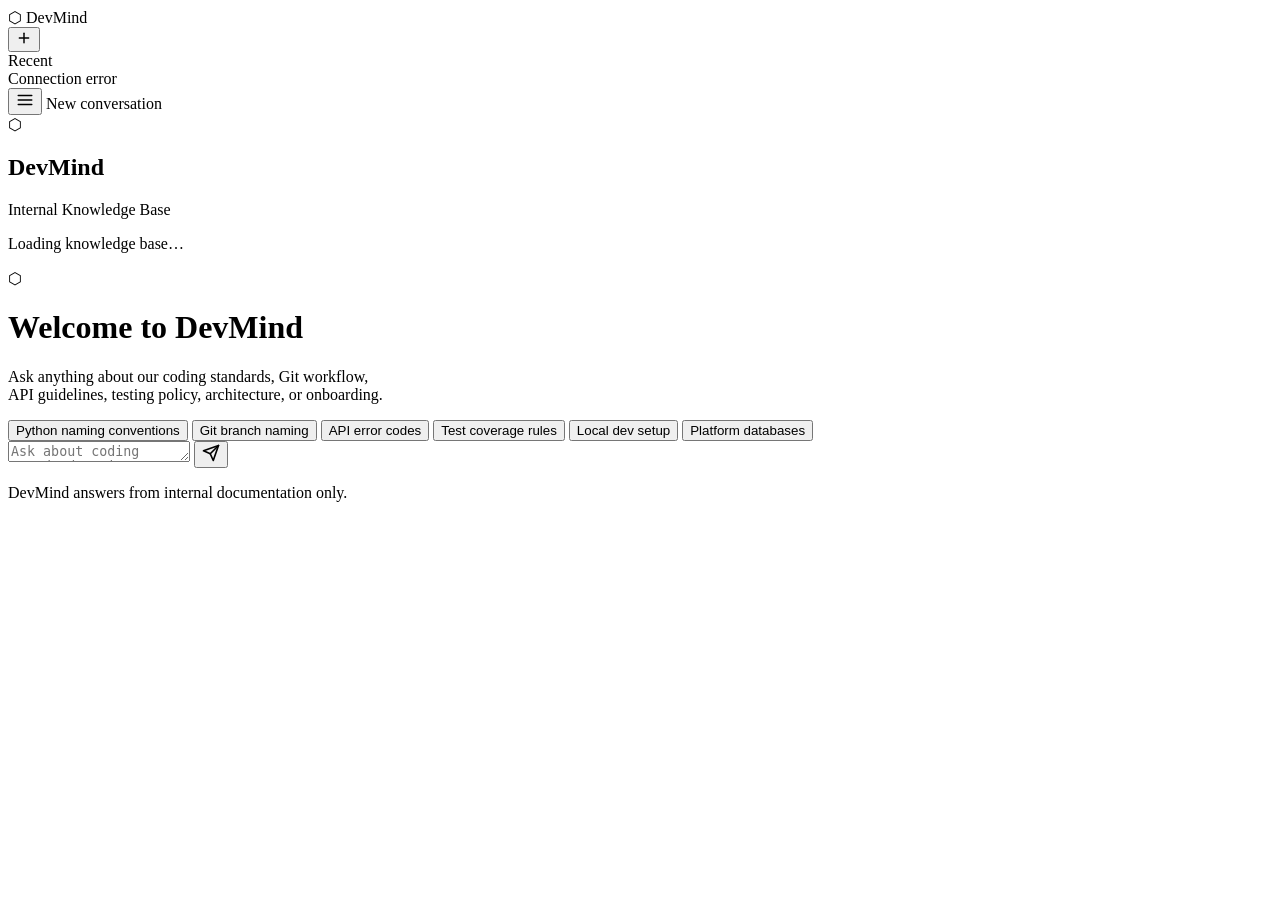
==== web/templates/index.html @ 51872a1a "Initial commit based on previous RAG template" ====
<!DOCTYPE html>
<html lang="en">
<head>
  <meta charset="UTF-8" />
  <meta name="viewport" content="width=device-width, initial-scale=1.0" />
  <title>DevMind — Internal Knowledge Base</title>
  <link rel="stylesheet" href="/static/style.css" />
  <link rel="preconnect" href="https://fonts.googleapis.com" />
  <link rel="preconnect" href="https://fonts.gstatic.com" crossorigin />
  <link href="https://fonts.googleapis.com/css2?family=Inter:wght@300;400;500;600;700&family=JetBrains+Mono:wght@400;500&display=swap" rel="stylesheet" />
</head>
<body>

<!-- ============================================================
     SIDEBAR
     ============================================================ -->
<aside class="sidebar" id="sidebar">
  <div class="sidebar-header">
    <div class="brand">
      <span class="brand-icon">⬡</span>
      <span class="brand-name">DevMind</span>
    </div>
    <button class="btn-new-chat" id="btnNewChat" title="New conversation">
      <svg width="16" height="16" viewBox="0 0 24 24" fill="none" stroke="currentColor" stroke-width="2.2" stroke-linecap="round" stroke-linejoin="round">
        <line x1="12" y1="5" x2="12" y2="19"/><line x1="5" y1="12" x2="19" y2="12"/>
      </svg>
    </button>
  </div>

  <div class="sidebar-section-label">Recent</div>
  <nav class="session-list" id="sessionList">
    <!-- sessions injected by JS -->
  </nav>

  <div class="sidebar-footer">
    <div class="status-pill" id="statusPill">
      <span class="status-dot" id="statusDot"></span>
      <span id="statusText">Connecting…</span>
    </div>
  </div>
</aside>

<!-- ============================================================
     MAIN CONTENT
     ============================================================ -->
<main class="main" id="main">

  <!-- Top bar -->
  <header class="topbar">
    <button class="btn-icon btn-toggle-sidebar" id="btnToggleSidebar" title="Toggle sidebar">
      <svg width="18" height="18" viewBox="0 0 24 24" fill="none" stroke="currentColor" stroke-width="2" stroke-linecap="round" stroke-linejoin="round">
        <line x1="3" y1="6" x2="21" y2="6"/><line x1="3" y1="12" x2="21" y2="12"/><line x1="3" y1="18" x2="21" y2="18"/>
      </svg>
    </button>
    <span class="topbar-title" id="topbarTitle">New conversation</span>
    <div class="topbar-actions">
      <button class="btn-icon" id="btnDeleteSession" title="Delete conversation" style="display:none;">
        <svg width="16" height="16" viewBox="0 0 24 24" fill="none" stroke="currentColor" stroke-width="2" stroke-linecap="round" stroke-linejoin="round">
          <polyline points="3 6 5 6 21 6"/><path d="M19 6l-1 14a2 2 0 01-2 2H8a2 2 0 01-2-2L5 6"/><path d="M10 11v6M14 11v6"/><path d="M9 6V4a1 1 0 011-1h4a1 1 0 011 1v2"/>
        </svg>
      </button>
    </div>
  </header>

  <!-- Loading overlay shown while engine initialises -->
  <div class="init-overlay" id="initOverlay">
    <div class="init-card">
      <div class="init-logo">⬡</div>
      <h2 class="init-title">DevMind</h2>
      <p class="init-sub">Internal Knowledge Base</p>
      <div class="init-spinner"></div>
      <p class="init-status" id="initStatus">Loading knowledge base…</p>
      <div class="init-progress-bar"><div class="init-progress-fill" id="initProgressFill"></div></div>
    </div>
  </div>

  <!-- Chat messages area -->
  <div class="chat-area" id="chatArea">
    <!-- Welcome screen shown when no session is active -->
    <div class="welcome" id="welcome">
      <div class="welcome-icon">⬡</div>
      <h1 class="welcome-title">Welcome to DevMind</h1>
      <p class="welcome-sub">Ask anything about our coding standards, Git workflow,<br>API guidelines, testing policy, architecture, or onboarding.</p>
      <div class="suggestion-grid">
        <button class="suggestion-chip" data-q="What are the Python naming conventions?">Python naming conventions</button>
        <button class="suggestion-chip" data-q="How do I name my Git branches?">Git branch naming</button>
        <button class="suggestion-chip" data-q="What HTTP status codes should I use for validation errors?">API error codes</button>
        <button class="suggestion-chip" data-q="What is the minimum required test coverage?">Test coverage rules</button>
        <button class="suggestion-chip" data-q="How do I set up my local development environment?">Local dev setup</button>
        <button class="suggestion-chip" data-q="What databases does the platform use?">Platform databases</button>
      </div>
    </div>

    <!-- Messages injected here -->
    <div class="message-list" id="messageList" style="display:none;"></div>
  </div>

  <!-- Input bar -->
  <div class="input-bar">
    <div class="input-wrapper">
      <textarea
        id="questionInput"
        class="question-input"
        placeholder="Ask about coding standards, Git workflow, architecture…"
        rows="1"
        autocomplete="off"
        spellcheck="false"
      ></textarea>
      <button class="btn-send" id="btnSend" title="Send (Enter)">
        <svg width="18" height="18" viewBox="0 0 24 24" fill="none" stroke="currentColor" stroke-width="2.2" stroke-linecap="round" stroke-linejoin="round">
          <line x1="22" y1="2" x2="11" y2="13"/><polygon points="22 2 15 22 11 13 2 9 22 2"/>
        </svg>
      </button>
    </div>
    <p class="input-hint">DevMind answers from internal documentation only.</p>
  </div>

</main>

<!-- ============================================================
     JAVASCRIPT
     ============================================================ -->
<script>
/* ---------------------------------------------------------------
   STATE
--------------------------------------------------------------- */
let currentSessionId = null;
let engineReady = false;
let statusPollTimer = null;

/* ---------------------------------------------------------------
   DOM REFS
--------------------------------------------------------------- */
const sidebar       = document.getElementById('sidebar');
const sessionList   = document.getElementById('sessionList');
const chatArea      = document.getElementById('chatArea');
const welcome       = document.getElementById('welcome');
const messageList   = document.getElementById('messageList');
const questionInput = document.getElementById('questionInput');
const btnSend       = document.getElementById('btnSend');
const btnNewChat    = document.getElementById('btnNewChat');
const btnToggle     = document.getElementById('btnToggleSidebar');
const btnDelete     = document.getElementById('btnDeleteSession');
const topbarTitle   = document.getElementById('topbarTitle');
const initOverlay   = document.getElementById('initOverlay');
const initStatus    = document.getElementById('initStatus');
const initFill      = document.getElementById('initProgressFill');
const statusDot     = document.getElementById('statusDot');
const statusText    = document.getElementById('statusText');

/* ---------------------------------------------------------------
   ENGINE STATUS POLLING
--------------------------------------------------------------- */
const STATUS_LABELS = {
  not_initialised:    'Not started',
  downloading_nltk:   'Downloading tokenizer…',
  loading_documents:  'Loading documents…',
  embedding_documents:'Building embeddings…',
  building_index:     'Building search index…',
  ready:              'Ready',
};

async function pollStatus() {
  try {
    const res  = await fetch('/api/status');
    const json = await res.json();
    const d    = json.data;

    const label = STATUS_LABELS[d.status] || d.status;
    initStatus.textContent = label;
    statusText.textContent = label;

    if (d.total > 0) {
      const pct = Math.round((d.progress.current / d.progress.total) * 100);
      initFill.style.width = pct + '%';
    }

    if (d.ready) {
      engineReady = true;
      initOverlay.classList.add('hidden');
      statusDot.className = 'status-dot ready';
      statusText.textContent = `Ready · ${d.vectors} vectors`;
      clearInterval(statusPollTimer);
      await loadSessions();
    } else {
      statusDot.className = 'status-dot loading';
    }
  } catch {
    statusDot.className = 'status-dot error';
    statusText.textContent = 'Connection error';
  }
}

statusPollTimer = setInterval(pollStatus, 1500);
pollStatus();

/* ---------------------------------------------------------------
   SESSIONS
--------------------------------------------------------------- */
async function loadSessions() {
  const res  = await fetch('/api/sessions');
  const json = await res.json();
  renderSessionList(json.data || []);
}

function renderSessionList(sessions) {
  sessionList.innerHTML = '';
  if (!sessions.length) {
    sessionList.innerHTML = '<div class="session-empty">No conversations yet.</div>';
    return;
  }
  sessions.forEach(s => {
    const el = document.createElement('button');
    el.className = 'session-item' + (s.id === currentSessionId ? ' active' : '');
    el.dataset.id = s.id;
    el.innerHTML = `
      <span class="session-icon">💬</span>
      <span class="session-title">${escHtml(s.title)}</span>`;
    el.addEventListener('click', () => loadSession(s.id));
    sessionList.appendChild(el);
  });
}

async function loadSession(sessionId) {
  currentSessionId = sessionId;
  btnDelete.style.display = '';

  const res  = await fetch(`/api/sessions/${sessionId}/messages`);
  const json = await res.json();

  showMessageList();
  messageList.innerHTML = '';

  const msgs = json.data || [];
  msgs.forEach(m => appendMessage(m.role, m.content, m.context));

  scrollToBottom();
  await loadSessions();

  const session = await (await fetch(`/api/sessions`)).json();
  const found = (session.data || []).find(s => s.id === sessionId);
  topbarTitle.textContent = found ? found.title : 'Conversation';
}

async function createSession() {
  const res    = await fetch('/api/sessions', { method: 'POST', headers: {'Content-Type':'application/json'}, body: JSON.stringify({title: 'New conversation'}) });
  const json   = await res.json();
  currentSessionId = json.data.id;
  btnDelete.style.display = '';
  topbarTitle.textContent = 'New conversation';
  showMessageList();
  messageList.innerHTML = '';
  await loadSessions();
  return currentSessionId;
}

btnNewChat.addEventListener('click', async () => {
  await createSession();
  questionInput.focus();
});

btnDelete.addEventListener('click', async () => {
  if (!currentSessionId) return;
  if (!confirm('Delete this conversation?')) return;
  await fetch(`/api/sessions/${currentSessionId}`, { method: 'DELETE' });
  currentSessionId = null;
  btnDelete.style.display = 'none';
  topbarTitle.textContent = 'New conversation';
  showWelcome();
  await loadSessions();
});

/* ---------------------------------------------------------------
   CHAT UI HELPERS
--------------------------------------------------------------- */
function showWelcome() {
  welcome.style.display = '';
  messageList.style.display = 'none';
}

function showMessageList() {
  welcome.style.display = 'none';
  messageList.style.display = '';
}

function escHtml(str) {
  return String(str)
    .replace(/&/g,'&amp;').replace(/</g,'&lt;').replace(/>/g,'&gt;')
    .replace(/"/g,'&quot;').replace(/'/g,'&#39;');
}

function formatMarkdown(text) {
  // Bold
  text = text.replace(/\*\*(.*?)\*\*/g, '<strong>$1</strong>');
  // Inline code
  text = text.replace(/`([^`]+)`/g, '<code>$1</code>');
  // Line breaks
  text = text.replace(/\n/g, '<br>');
  return text;
}

function appendMessage(role, content, context) {
  const wrap = document.createElement('div');
  wrap.className = `message ${role}`;

  if (role === 'user') {
    wrap.innerHTML = `
      <div class="msg-bubble user-bubble">${escHtml(content)}</div>`;
  } else {
    const sourceHtml = buildSourceHtml(context);
    wrap.innerHTML = `
      <div class="msg-avatar">⬡</div>
      <div class="msg-body">
        <div class="msg-bubble assistant-bubble">${formatMarkdown(content)}</div>
        ${sourceHtml}
      </div>`;
  }
  messageList.appendChild(wrap);
}

function buildSourceHtml(context) {
  if (!context || !context.length) return '';
  const items = context.map(c => {
    const src = c.source ? c.source.replace('.txt','').replace(/_/g,' ') : 'unknown';
    const pct = Math.round(c.score * 100);
    return `<li><span class="src-label">${escHtml(src)}</span><span class="src-score">${pct}%</span></li>`;
  }).join('');
  return `
    <details class="sources">
      <summary>Sources (${context.length})</summary>
      <ul>${items}</ul>
    </details>`;
}

function appendThinking() {
  const wrap = document.createElement('div');
  wrap.className = 'message assistant thinking-msg';
  wrap.id = 'thinkingBubble';
  wrap.innerHTML = `
    <div class="msg-avatar">⬡</div>
    <div class="msg-body">
      <div class="msg-bubble assistant-bubble thinking">
        <span class="dot"></span><span class="dot"></span><span class="dot"></span>
      </div>
    </div>`;
  messageList.appendChild(wrap);
  scrollToBottom();
}

function removeThinking() {
  const el = document.getElementById('thinkingBubble');
  if (el) el.remove();
}

function scrollToBottom() {
  chatArea.scrollTo({ top: chatArea.scrollHeight, behavior: 'smooth' });
}

/* ---------------------------------------------------------------
   SEND MESSAGE
--------------------------------------------------------------- */
async function sendMessage() {
  const question = questionInput.value.trim();
  if (!question) return;
  if (!engineReady) { alert('The knowledge base is still loading. Please wait.'); return; }

  if (!currentSessionId) {
    await createSession();
  }

  questionInput.value = '';
  autoResizeTextarea();

  appendMessage('user', question, null);
  appendThinking();
  scrollToBottom();
  setInputDisabled(true);

  try {
    const res  = await fetch('/api/ask', {
      method: 'POST',
      headers: { 'Content-Type': 'application/json' },
      body: JSON.stringify({ question, session_id: currentSessionId }),
    });
    const json = await res.json();

    removeThinking();

    if (!res.ok) {
      appendMessage('assistant', `⚠ ${json.error?.message || 'Unknown error.'}`, null);
    } else {
      const d = json.data;
      appendMessage('assistant', d.answer, d.context);
      topbarTitle.textContent = await getSessionTitle(currentSessionId);
      await loadSessions();
    }
  } catch (err) {
    removeThinking();
    appendMessage('assistant', `⚠ Network error: ${err.message}`, null);
  } finally {
    setInputDisabled(false);
    scrollToBottom();
    questionInput.focus();
  }
}

async function getSessionTitle(id) {
  const res  = await fetch('/api/sessions');
  const json = await res.json();
  const s    = (json.data || []).find(x => x.id === id);
  return s ? s.title : 'Conversation';
}

function setInputDisabled(disabled) {
  questionInput.disabled = disabled;
  btnSend.disabled = disabled;
  btnSend.classList.toggle('disabled', disabled);
}

/* ---------------------------------------------------------------
   INPUT EVENTS
--------------------------------------------------------------- */
btnSend.addEventListener('click', sendMessage);

questionInput.addEventListener('keydown', e => {
  if (e.key === 'Enter' && !e.shiftKey) {
    e.preventDefault();
    sendMessage();
  }
});

function autoResizeTextarea() {
  questionInput.style.height = 'auto';
  questionInput.style.height = Math.min(questionInput.scrollHeight, 180) + 'px';
}
questionInput.addEventListener('input', autoResizeTextarea);

/* ---------------------------------------------------------------
   SUGGESTION CHIPS
--------------------------------------------------------------- */
document.querySelectorAll('.suggestion-chip').forEach(btn => {
  btn.addEventListener('click', async () => {
    const q = btn.dataset.q;
    if (!engineReady) { alert('The knowledge base is still loading. Please wait.'); return; }
    questionInput.value = q;
    await sendMessage();
  });
});

/* ---------------------------------------------------------------
   SIDEBAR TOGGLE
--------------------------------------------------------------- */
btnToggle.addEventListener('click', () => {
  sidebar.classList.toggle('collapsed');
  document.body.classList.toggle('sidebar-collapsed');
});
</script>
</body>
</html>
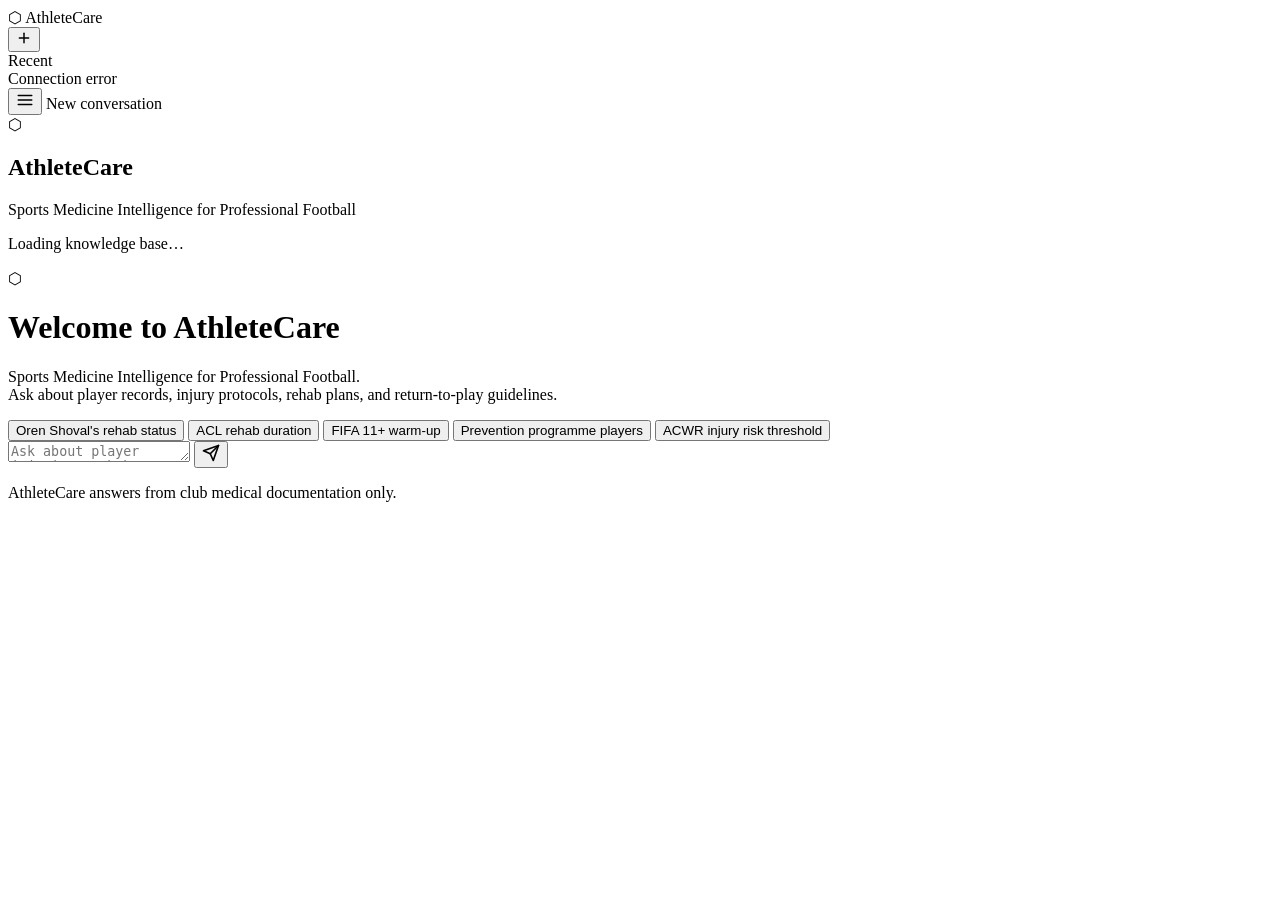
==== commit 7c22309a: "Update AthleteCare, reflecting the new focus on sports medicine for professional football. Adjusted " ====
--- a/web/templates/index.html
+++ b/web/templates/index.html
@@ -3,7 +3,7 @@
 <head>
   <meta charset="UTF-8" />
   <meta name="viewport" content="width=device-width, initial-scale=1.0" />
-  <title>DevMind — Internal Knowledge Base</title>
+  <title>AthleteCare — Sports Medicine Assistant</title>
   <link rel="stylesheet" href="/static/style.css" />
   <link rel="preconnect" href="https://fonts.googleapis.com" />
   <link rel="preconnect" href="https://fonts.gstatic.com" crossorigin />
@@ -18,7 +18,7 @@
   <div class="sidebar-header">
     <div class="brand">
       <span class="brand-icon">⬡</span>
-      <span class="brand-name">DevMind</span>
+      <span class="brand-name">AthleteCare</span>
     </div>
     <button class="btn-new-chat" id="btnNewChat" title="New conversation">
       <svg width="16" height="16" viewBox="0 0 24 24" fill="none" stroke="currentColor" stroke-width="2.2" stroke-linecap="round" stroke-linejoin="round">
@@ -66,8 +66,8 @@
   <div class="init-overlay" id="initOverlay">
     <div class="init-card">
       <div class="init-logo">⬡</div>
-      <h2 class="init-title">DevMind</h2>
-      <p class="init-sub">Internal Knowledge Base</p>
+      <h2 class="init-title">AthleteCare</h2>
+      <p class="init-sub">Sports Medicine Intelligence for Professional Football</p>
       <div class="init-spinner"></div>
       <p class="init-status" id="initStatus">Loading knowledge base…</p>
       <div class="init-progress-bar"><div class="init-progress-fill" id="initProgressFill"></div></div>
@@ -79,15 +79,14 @@
     <!-- Welcome screen shown when no session is active -->
     <div class="welcome" id="welcome">
       <div class="welcome-icon">⬡</div>
-      <h1 class="welcome-title">Welcome to DevMind</h1>
-      <p class="welcome-sub">Ask anything about our coding standards, Git workflow,<br>API guidelines, testing policy, architecture, or onboarding.</p>
+      <h1 class="welcome-title">Welcome to AthleteCare</h1>
+      <p class="welcome-sub">Sports Medicine Intelligence for Professional Football.<br>Ask about player records, injury protocols, rehab plans, and return-to-play guidelines.</p>
       <div class="suggestion-grid">
-        <button class="suggestion-chip" data-q="What are the Python naming conventions?">Python naming conventions</button>
-        <button class="suggestion-chip" data-q="How do I name my Git branches?">Git branch naming</button>
-        <button class="suggestion-chip" data-q="What HTTP status codes should I use for validation errors?">API error codes</button>
-        <button class="suggestion-chip" data-q="What is the minimum required test coverage?">Test coverage rules</button>
-        <button class="suggestion-chip" data-q="How do I set up my local development environment?">Local dev setup</button>
-        <button class="suggestion-chip" data-q="What databases does the platform use?">Platform databases</button>
+        <button class="suggestion-chip" data-q="What is Oren Shoval's current rehab status?">Oren Shoval's rehab status</button>
+        <button class="suggestion-chip" data-q="How long does ACL reconstruction rehabilitation take?">ACL rehab duration</button>
+        <button class="suggestion-chip" data-q="What does the FIFA 11+ warm-up include?">FIFA 11+ warm-up</button>
+        <button class="suggestion-chip" data-q="Which players are currently on prevention programmes?">Prevention programme players</button>
+        <button class="suggestion-chip" data-q="What ACWR value indicates high injury risk?">ACWR injury risk threshold</button>
       </div>
     </div>
 
@@ -101,7 +100,7 @@
       <textarea
         id="questionInput"
         class="question-input"
-        placeholder="Ask about coding standards, Git workflow, architecture…"
+        placeholder="Ask about player injuries, rehab protocols, return-to-play guidelines…"
         rows="1"
         autocomplete="off"
         spellcheck="false"
@@ -112,7 +111,7 @@
         </svg>
       </button>
     </div>
-    <p class="input-hint">DevMind answers from internal documentation only.</p>
+    <p class="input-hint">AthleteCare answers from club medical documentation only.</p>
   </div>
 
 </main>
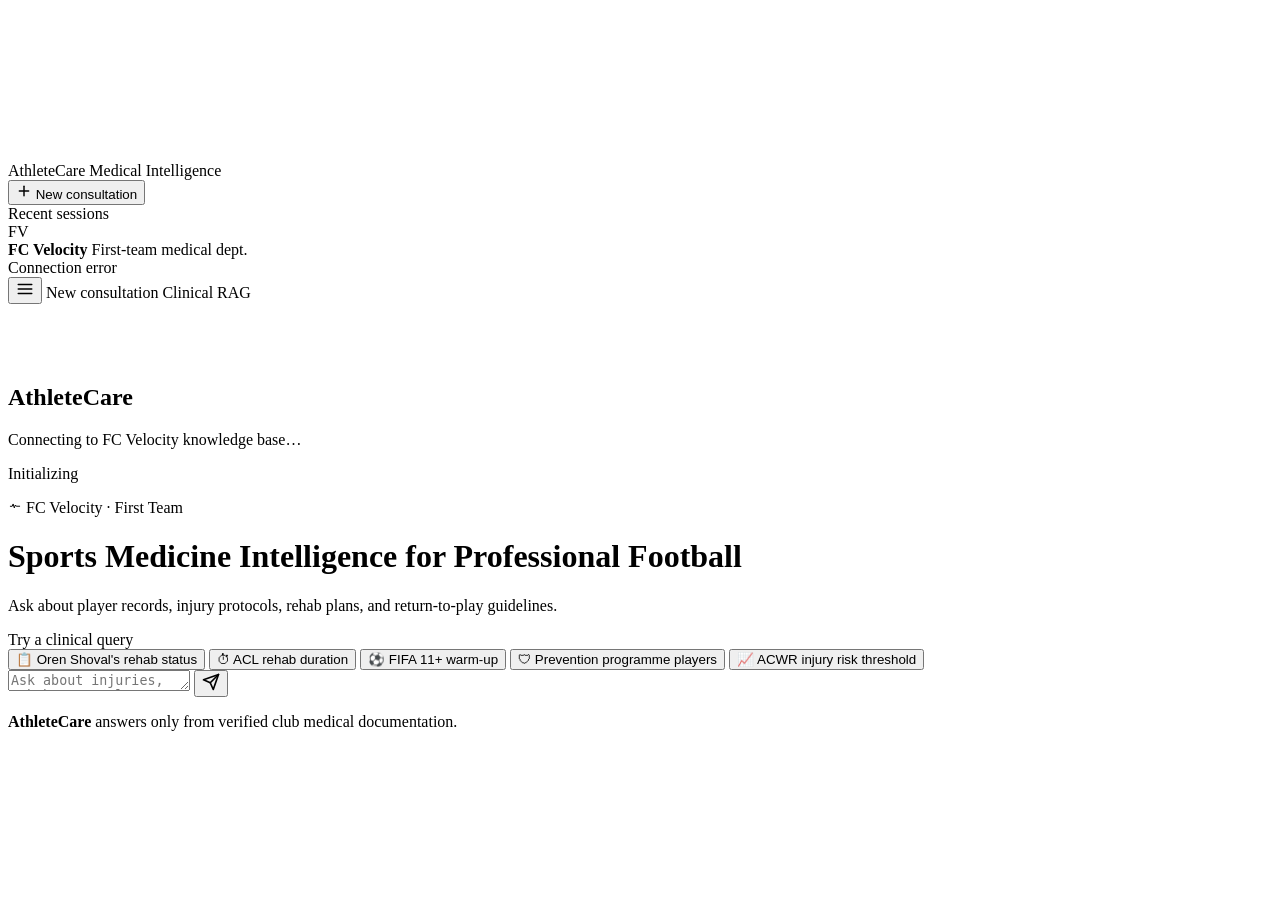
==== commit 0bcaba8c: "Add overview module for FC Velocity dashboard Introduced a new module to parse and provide metadata " ====
--- a/web/templates/index.html
+++ b/web/templates/index.html
@@ -7,32 +7,101 @@
   <link rel="stylesheet" href="/static/style.css" />
   <link rel="preconnect" href="https://fonts.googleapis.com" />
   <link rel="preconnect" href="https://fonts.gstatic.com" crossorigin />
-  <link href="https://fonts.googleapis.com/css2?family=Inter:wght@300;400;500;600;700&family=JetBrains+Mono:wght@400;500&display=swap" rel="stylesheet" />
+  <link href="https://fonts.googleapis.com/css2?family=JetBrains+Mono:wght@400;500&family=Outfit:wght@300;400;500;600;700&display=swap" rel="stylesheet" />
 </head>
 <body>
 
-<!-- ============================================================
-     SIDEBAR
-     ============================================================ -->
+<!-- SVG icons (reused) -->
+<svg xmlns="http://www.w3.org/2000/svg" style="display:none">
+  <defs>
+    <linearGradient id="acGrad" x1="0%" y1="0%" x2="100%" y2="100%">
+      <stop offset="0%" stop-color="#00D084"/>
+      <stop offset="45%" stop-color="#00A86B"/>
+      <stop offset="100%" stop-color="#007A52"/>
+    </linearGradient>
+    <linearGradient id="acShine" x1="0%" y1="0%" x2="0%" y2="100%">
+      <stop offset="0%" stop-color="#ffffff" stop-opacity="0.28"/>
+      <stop offset="100%" stop-color="#ffffff" stop-opacity="0"/>
+    </linearGradient>
+    <linearGradient id="acRing" x1="0%" y1="0%" x2="100%" y2="100%">
+      <stop offset="0%" stop-color="#00D084" stop-opacity="0.9"/>
+      <stop offset="100%" stop-color="#00A86B" stop-opacity="0.35"/>
+    </linearGradient>
+  </defs>
+
+  <!-- Primary brand mark — pulse badge -->
+  <symbol id="logo-athletecare" viewBox="0 0 48 48">
+    <rect x="3" y="3" width="42" height="42" rx="13" fill="url(#acGrad)"/>
+    <rect x="3" y="3" width="42" height="21" rx="13" fill="url(#acShine)"/>
+    <rect x="5.5" y="5.5" width="37" height="37" rx="11" fill="none" stroke="url(#acRing)" stroke-width="1"/>
+    <path
+      d="M9 26.5h6.2l2.8-7.2 3.6 12.4 3.2-8.8 2.8 3.6H39"
+      fill="none"
+      stroke="#fff"
+      stroke-width="2.35"
+      stroke-linecap="round"
+      stroke-linejoin="round"
+    />
+    <circle cx="24" cy="24" r="20" fill="none" stroke="#fff" stroke-opacity="0.08" stroke-width="1"/>
+  </symbol>
+
+  <!-- Compact session / chat icon -->
+  <symbol id="icon-session" viewBox="0 0 24 24">
+    <path
+      d="M4 12.5h3.2l1.6-4 2 6.8 1.8-5 1.6 2.1H20"
+      fill="none"
+      stroke="currentColor"
+      stroke-width="1.65"
+      stroke-linecap="round"
+      stroke-linejoin="round"
+    />
+  </symbol>
+
+  <!-- Assistant avatar variant -->
+  <symbol id="icon-assistant" viewBox="0 0 48 48">
+    <rect x="4" y="4" width="40" height="40" rx="12" fill="url(#acGrad)"/>
+    <path
+      d="M10 26h5.5l2.5-6.5 3.2 11 2.8-7.5 2.5 3H38"
+      fill="none"
+      stroke="#fff"
+      stroke-width="2.2"
+      stroke-linecap="round"
+      stroke-linejoin="round"
+    />
+  </symbol>
+</svg>
+
 <aside class="sidebar" id="sidebar">
   <div class="sidebar-header">
     <div class="brand">
-      <span class="brand-icon">⬡</span>
-      <span class="brand-name">AthleteCare</span>
+      <svg class="brand-logo" aria-hidden="true"><use href="#logo-athletecare"/></svg>
+      <div class="brand-text">
+        <span class="brand-name">AthleteCare</span>
+        <span class="brand-tagline">Medical Intelligence</span>
+      </div>
     </div>
-    <button class="btn-new-chat" id="btnNewChat" title="New conversation">
-      <svg width="16" height="16" viewBox="0 0 24 24" fill="none" stroke="currentColor" stroke-width="2.2" stroke-linecap="round" stroke-linejoin="round">
+  </div>
+
+  <div class="sidebar-actions">
+    <button class="btn-new-chat" id="btnNewChat" title="New consultation">
+      <svg width="16" height="16" viewBox="0 0 24 24" fill="none" stroke="currentColor" stroke-width="2.2" stroke-linecap="round">
         <line x1="12" y1="5" x2="12" y2="19"/><line x1="5" y1="12" x2="19" y2="12"/>
       </svg>
+      New consultation
     </button>
   </div>
 
-  <div class="sidebar-section-label">Recent</div>
-  <nav class="session-list" id="sessionList">
-    <!-- sessions injected by JS -->
-  </nav>
+  <div class="sidebar-section-label">Recent sessions</div>
+  <nav class="session-list" id="sessionList"></nav>
 
   <div class="sidebar-footer">
+    <div class="club-badge">
+      <div class="club-badge-icon">FV</div>
+      <div class="club-badge-text">
+        <strong>FC Velocity</strong>
+        <span>First-team medical dept.</span>
+      </div>
+    </div>
     <div class="status-pill" id="statusPill">
       <span class="status-dot" id="statusDot"></span>
       <span id="statusText">Connecting…</span>
@@ -40,67 +109,91 @@
   </div>
 </aside>
 
-<!-- ============================================================
-     MAIN CONTENT
-     ============================================================ -->
 <main class="main" id="main">
 
-  <!-- Top bar -->
   <header class="topbar">
     <button class="btn-icon btn-toggle-sidebar" id="btnToggleSidebar" title="Toggle sidebar">
-      <svg width="18" height="18" viewBox="0 0 24 24" fill="none" stroke="currentColor" stroke-width="2" stroke-linecap="round" stroke-linejoin="round">
+      <svg width="18" height="18" viewBox="0 0 24 24" fill="none" stroke="currentColor" stroke-width="2" stroke-linecap="round">
         <line x1="3" y1="6" x2="21" y2="6"/><line x1="3" y1="12" x2="21" y2="12"/><line x1="3" y1="18" x2="21" y2="18"/>
       </svg>
     </button>
-    <span class="topbar-title" id="topbarTitle">New conversation</span>
-    <div class="topbar-actions">
-      <button class="btn-icon" id="btnDeleteSession" title="Delete conversation" style="display:none;">
-        <svg width="16" height="16" viewBox="0 0 24 24" fill="none" stroke="currentColor" stroke-width="2" stroke-linecap="round" stroke-linejoin="round">
-          <polyline points="3 6 5 6 21 6"/><path d="M19 6l-1 14a2 2 0 01-2 2H8a2 2 0 01-2-2L5 6"/><path d="M10 11v6M14 11v6"/><path d="M9 6V4a1 1 0 011-1h4a1 1 0 011 1v2"/>
-        </svg>
-      </button>
-    </div>
+    <span class="topbar-title" id="topbarTitle">New consultation</span>
+    <span class="topbar-badge">Clinical RAG</span>
   </header>
 
-  <!-- Loading overlay shown while engine initialises -->
-  <div class="init-overlay" id="initOverlay">
+  <div class="init-overlay hidden" id="initOverlay">
     <div class="init-card">
-      <div class="init-logo">⬡</div>
+      <svg class="init-logo" width="56" height="56" aria-hidden="true"><use href="#logo-athletecare"/></svg>
       <h2 class="init-title">AthleteCare</h2>
-      <p class="init-sub">Sports Medicine Intelligence for Professional Football</p>
+      <p class="init-sub">Connecting to FC Velocity knowledge base…</p>
       <div class="init-spinner"></div>
-      <p class="init-status" id="initStatus">Loading knowledge base…</p>
-      <div class="init-progress-bar"><div class="init-progress-fill" id="initProgressFill"></div></div>
+      <p class="init-status" id="initStatus">Initializing</p>
     </div>
   </div>
 
-  <!-- Chat messages area -->
   <div class="chat-area" id="chatArea">
-    <!-- Welcome screen shown when no session is active -->
     <div class="welcome" id="welcome">
-      <div class="welcome-icon">⬡</div>
-      <h1 class="welcome-title">Welcome to AthleteCare</h1>
-      <p class="welcome-sub">Sports Medicine Intelligence for Professional Football.<br>Ask about player records, injury protocols, rehab plans, and return-to-play guidelines.</p>
+      <div class="welcome-hero">
+        <div class="welcome-badge">
+          <svg class="welcome-badge-icon" width="14" height="14" aria-hidden="true"><use href="#icon-session"/></svg>
+          FC Velocity · First Team
+        </div>
+        
+        <h1 class="welcome-title">Sports Medicine Intelligence for Professional Football</h1>
+        <p class="welcome-sub">
+          Ask about player records, injury protocols, rehab plans, and return-to-play guidelines.
+        </p>
+      </div>
+
+      <div class="knowledge-grid" id="knowledgeGrid">
+        <div class="knowledge-card knowledge-card--loading">
+          <div class="knowledge-card-shimmer"></div>
+        </div>
+        <div class="knowledge-card knowledge-card--loading">
+          <div class="knowledge-card-shimmer"></div>
+        </div>
+        <div class="knowledge-card knowledge-card--loading">
+          <div class="knowledge-card-shimmer"></div>
+        </div>
+        <div class="knowledge-card knowledge-card--loading">
+          <div class="knowledge-card-shimmer"></div>
+        </div>
+      </div>
+
+      <div class="suggestions-header">Try a clinical query</div>
       <div class="suggestion-grid">
-        <button class="suggestion-chip" data-q="What is Oren Shoval's current rehab status?">Oren Shoval's rehab status</button>
-        <button class="suggestion-chip" data-q="How long does ACL reconstruction rehabilitation take?">ACL rehab duration</button>
-        <button class="suggestion-chip" data-q="What does the FIFA 11+ warm-up include?">FIFA 11+ warm-up</button>
-        <button class="suggestion-chip" data-q="Which players are currently on prevention programmes?">Prevention programme players</button>
-        <button class="suggestion-chip" data-q="What ACWR value indicates high injury risk?">ACWR injury risk threshold</button>
+        <button class="suggestion-chip" data-q="What is Oren Shoval's current rehab status?">
+          <span class="chip-icon">📋</span>
+          <span class="chip-text">Oren Shoval's rehab status</span>
+        </button>
+        <button class="suggestion-chip" data-q="How long does ACL reconstruction rehabilitation take?">
+          <span class="chip-icon">⏱</span>
+          <span class="chip-text">ACL rehab duration</span>
+        </button>
+        <button class="suggestion-chip" data-q="What does the FIFA 11+ warm-up include?">
+          <span class="chip-icon">⚽</span>
+          <span class="chip-text">FIFA 11+ warm-up</span>
+        </button>
+        <button class="suggestion-chip" data-q="Which players are currently on prevention programmes?">
+          <span class="chip-icon">🛡</span>
+          <span class="chip-text">Prevention programme players</span>
+        </button>
+        <button class="suggestion-chip" data-q="What ACWR value indicates high injury risk?">
+          <span class="chip-icon">📈</span>
+          <span class="chip-text">ACWR injury risk threshold</span>
+        </button>
       </div>
     </div>
 
-    <!-- Messages injected here -->
     <div class="message-list" id="messageList" style="display:none;"></div>
   </div>
 
-  <!-- Input bar -->
   <div class="input-bar">
     <div class="input-wrapper">
       <textarea
         id="questionInput"
         class="question-input"
-        placeholder="Ask about player injuries, rehab protocols, return-to-play guidelines…"
+        placeholder="Ask about injuries, rehab protocols, return-to-play criteria…"
         rows="1"
         autocomplete="off"
         spellcheck="false"
@@ -111,25 +204,16 @@
         </svg>
       </button>
     </div>
-    <p class="input-hint">AthleteCare answers from club medical documentation only.</p>
+    <p class="input-hint"><strong>AthleteCare</strong> answers only from verified club medical documentation.</p>
   </div>
 
 </main>
 
-<!-- ============================================================
-     JAVASCRIPT
-     ============================================================ -->
 <script>
-/* ---------------------------------------------------------------
-   STATE
---------------------------------------------------------------- */
 let currentSessionId = null;
 let engineReady = false;
 let statusPollTimer = null;
 
-/* ---------------------------------------------------------------
-   DOM REFS
---------------------------------------------------------------- */
 const sidebar       = document.getElementById('sidebar');
 const sessionList   = document.getElementById('sessionList');
 const chatArea      = document.getElementById('chatArea');
@@ -139,24 +223,20 @@
 const btnSend       = document.getElementById('btnSend');
 const btnNewChat    = document.getElementById('btnNewChat');
 const btnToggle     = document.getElementById('btnToggleSidebar');
-const btnDelete     = document.getElementById('btnDeleteSession');
 const topbarTitle   = document.getElementById('topbarTitle');
+const knowledgeGrid = document.getElementById('knowledgeGrid');
 const initOverlay   = document.getElementById('initOverlay');
 const initStatus    = document.getElementById('initStatus');
-const initFill      = document.getElementById('initProgressFill');
 const statusDot     = document.getElementById('statusDot');
 const statusText    = document.getElementById('statusText');
 
-/* ---------------------------------------------------------------
-   ENGINE STATUS POLLING
---------------------------------------------------------------- */
+const AVATAR_SVG = '<svg viewBox="0 0 48 48" width="22" height="22"><use href="#icon-assistant"/></svg>';
+const SESSION_ICON = '<svg viewBox="0 0 24 24" width="14" height="14" aria-hidden="true"><use href="#icon-session"/></svg>';
+
 const STATUS_LABELS = {
-  not_initialised:    'Not started',
-  downloading_nltk:   'Downloading tokenizer…',
-  loading_documents:  'Loading documents…',
-  embedding_documents:'Building embeddings…',
-  building_index:     'Building search index…',
-  ready:              'Ready',
+  connecting: 'Connecting…',
+  ready:      'Knowledge base online',
+  error:      'Connection error',
 };
 
 async function pollStatus() {
@@ -165,64 +245,87 @@
     const json = await res.json();
     const d    = json.data;
 
-    const label = STATUS_LABELS[d.status] || d.status;
-    initStatus.textContent = label;
-    statusText.textContent = label;
-
-    if (d.total > 0) {
-      const pct = Math.round((d.progress.current / d.progress.total) * 100);
-      initFill.style.width = pct + '%';
-    }
-
     if (d.ready) {
       engineReady = true;
       initOverlay.classList.add('hidden');
       statusDot.className = 'status-dot ready';
-      statusText.textContent = `Ready · ${d.vectors} vectors`;
+      statusText.textContent = STATUS_LABELS.ready;
       clearInterval(statusPollTimer);
       await loadSessions();
+      await loadOverview();
     } else {
-      statusDot.className = 'status-dot loading';
+      const label = d.status?.startsWith('error') ? d.status : STATUS_LABELS.connecting;
+      initStatus.textContent = label;
+      statusText.textContent = label;
+      statusDot.className = d.status?.startsWith('error') ? 'status-dot error' : 'status-dot loading';
     }
   } catch {
     statusDot.className = 'status-dot error';
-    statusText.textContent = 'Connection error';
+    statusText.textContent = STATUS_LABELS.error;
   }
 }
 
 statusPollTimer = setInterval(pollStatus, 1500);
 pollStatus();
 
-/* ---------------------------------------------------------------
-   SESSIONS
---------------------------------------------------------------- */
 async function loadSessions() {
   const res  = await fetch('/api/sessions');
   const json = await res.json();
   renderSessionList(json.data || []);
 }
 
+const DELETE_ICON = `<svg width="14" height="14" viewBox="0 0 24 24" fill="none" stroke="currentColor" stroke-width="2" stroke-linecap="round" aria-hidden="true">
+  <polyline points="3 6 5 6 21 6"/><path d="M19 6l-1 14a2 2 0 01-2 2H8a2 2 0 01-2-2L5 6"/><path d="M10 11v6M14 11v6"/><path d="M9 6V4a1 1 0 011-1h4a1 1 0 011 1v2"/>
+</svg>`;
+
 function renderSessionList(sessions) {
   sessionList.innerHTML = '';
   if (!sessions.length) {
-    sessionList.innerHTML = '<div class="session-empty">No conversations yet.</div>';
+    sessionList.innerHTML = '<div class="session-empty">No consultations yet.<br>Start with a clinical query.</div>';
     return;
   }
   sessions.forEach(s => {
+    const row = document.createElement('div');
+    row.className = 'session-row' + (s.id === currentSessionId ? ' active' : '');
+
     const el = document.createElement('button');
-    el.className = 'session-item' + (s.id === currentSessionId ? ' active' : '');
+    el.className = 'session-item';
     el.dataset.id = s.id;
     el.innerHTML = `
-      <span class="session-icon">💬</span>
+      <span class="session-icon">${SESSION_ICON}</span>
       <span class="session-title">${escHtml(s.title)}</span>`;
     el.addEventListener('click', () => loadSession(s.id));
-    sessionList.appendChild(el);
+
+    const del = document.createElement('button');
+    del.className = 'session-delete';
+    del.type = 'button';
+    del.title = 'Delete consultation';
+    del.setAttribute('aria-label', 'Delete consultation');
+    del.innerHTML = DELETE_ICON;
+    del.addEventListener('click', e => {
+      e.stopPropagation();
+      deleteSession(s.id);
+    });
+
+    row.appendChild(el);
+    row.appendChild(del);
+    sessionList.appendChild(row);
   });
+}
+
+async function deleteSession(sessionId) {
+  if (!confirm('Delete this consultation?')) return;
+  await fetch(`/api/sessions/${sessionId}`, { method: 'DELETE' });
+  if (currentSessionId === sessionId) {
+    currentSessionId = null;
+    topbarTitle.textContent = 'New consultation';
+    showWelcome();
+  }
+  await loadSessions();
 }
 
 async function loadSession(sessionId) {
   currentSessionId = sessionId;
-  btnDelete.style.display = '';
 
   const res  = await fetch(`/api/sessions/${sessionId}/messages`);
   const json = await res.json();
@@ -230,23 +333,24 @@
   showMessageList();
   messageList.innerHTML = '';
 
-  const msgs = json.data || [];
-  msgs.forEach(m => appendMessage(m.role, m.content, m.context));
-
+  (json.data || []).forEach(m => appendMessage(m.role, m.content, m.context));
   scrollToBottom();
   await loadSessions();
 
-  const session = await (await fetch(`/api/sessions`)).json();
+  const session = await (await fetch('/api/sessions')).json();
   const found = (session.data || []).find(s => s.id === sessionId);
-  topbarTitle.textContent = found ? found.title : 'Conversation';
+  topbarTitle.textContent = found ? found.title : 'Consultation';
 }
 
 async function createSession() {
-  const res    = await fetch('/api/sessions', { method: 'POST', headers: {'Content-Type':'application/json'}, body: JSON.stringify({title: 'New conversation'}) });
-  const json   = await res.json();
+  const res = await fetch('/api/sessions', {
+    method: 'POST',
+    headers: { 'Content-Type': 'application/json' },
+    body: JSON.stringify({ title: 'New consultation' }),
+  });
+  const json = await res.json();
   currentSessionId = json.data.id;
-  btnDelete.style.display = '';
-  topbarTitle.textContent = 'New conversation';
+  topbarTitle.textContent = 'New consultation';
   showMessageList();
   messageList.innerHTML = '';
   await loadSessions();
@@ -258,20 +362,6 @@
   questionInput.focus();
 });
 
-btnDelete.addEventListener('click', async () => {
-  if (!currentSessionId) return;
-  if (!confirm('Delete this conversation?')) return;
-  await fetch(`/api/sessions/${currentSessionId}`, { method: 'DELETE' });
-  currentSessionId = null;
-  btnDelete.style.display = 'none';
-  topbarTitle.textContent = 'New conversation';
-  showWelcome();
-  await loadSessions();
-});
-
-/* ---------------------------------------------------------------
-   CHAT UI HELPERS
---------------------------------------------------------------- */
 function showWelcome() {
   welcome.style.display = '';
   messageList.style.display = 'none';
@@ -289,11 +379,8 @@
 }
 
 function formatMarkdown(text) {
-  // Bold
   text = text.replace(/\*\*(.*?)\*\*/g, '<strong>$1</strong>');
-  // Inline code
   text = text.replace(/`([^`]+)`/g, '<code>$1</code>');
-  // Line breaks
   text = text.replace(/\n/g, '<br>');
   return text;
 }
@@ -304,12 +391,16 @@
 
   if (role === 'user') {
     wrap.innerHTML = `
-      <div class="msg-bubble user-bubble">${escHtml(content)}</div>`;
+      <div class="msg-body">
+        <div class="msg-role-label">Staff</div>
+        <div class="msg-bubble user-bubble">${escHtml(content)}</div>
+      </div>`;
   } else {
     const sourceHtml = buildSourceHtml(context);
     wrap.innerHTML = `
-      <div class="msg-avatar">⬡</div>
+      <div class="msg-avatar">${AVATAR_SVG}</div>
       <div class="msg-body">
+        <div class="msg-role-label">AthleteCare</div>
         <div class="msg-bubble assistant-bubble">${formatMarkdown(content)}</div>
         ${sourceHtml}
       </div>`;
@@ -321,12 +412,15 @@
   if (!context || !context.length) return '';
   const items = context.map(c => {
     const src = c.source ? c.source.replace('.txt','').replace(/_/g,' ') : 'unknown';
-    const pct = Math.round(c.score * 100);
-    return `<li><span class="src-label">${escHtml(src)}</span><span class="src-score">${pct}%</span></li>`;
+    const hasScore = c.score && c.score > 0;
+    const scoreHtml = hasScore
+      ? `<span class="src-score">${Math.round(c.score * 100)}% match</span>`
+      : `<span class="src-score cited">Cited</span>`;
+    return `<li><span class="src-label">${escHtml(src)}</span>${scoreHtml}</li>`;
   }).join('');
   return `
     <details class="sources">
-      <summary>Sources (${context.length})</summary>
+      <summary>Clinical sources (${context.length})</summary>
       <ul>${items}</ul>
     </details>`;
 }
@@ -336,8 +430,9 @@
   wrap.className = 'message assistant thinking-msg';
   wrap.id = 'thinkingBubble';
   wrap.innerHTML = `
-    <div class="msg-avatar">⬡</div>
+    <div class="msg-avatar">${AVATAR_SVG}</div>
     <div class="msg-body">
+      <div class="msg-role-label">AthleteCare</div>
       <div class="msg-bubble assistant-bubble thinking">
         <span class="dot"></span><span class="dot"></span><span class="dot"></span>
       </div>
@@ -355,17 +450,12 @@
   chatArea.scrollTo({ top: chatArea.scrollHeight, behavior: 'smooth' });
 }
 
-/* ---------------------------------------------------------------
-   SEND MESSAGE
---------------------------------------------------------------- */
 async function sendMessage() {
   const question = questionInput.value.trim();
   if (!question) return;
-  if (!engineReady) { alert('The knowledge base is still loading. Please wait.'); return; }
-
-  if (!currentSessionId) {
-    await createSession();
-  }
+  if (!engineReady) { alert('The knowledge base is not ready. Please wait.'); return; }
+
+  if (!currentSessionId) await createSession();
 
   questionInput.value = '';
   autoResizeTextarea();
@@ -382,7 +472,6 @@
       body: JSON.stringify({ question, session_id: currentSessionId }),
     });
     const json = await res.json();
-
     removeThinking();
 
     if (!res.ok) {
@@ -407,7 +496,7 @@
   const res  = await fetch('/api/sessions');
   const json = await res.json();
   const s    = (json.data || []).find(x => x.id === id);
-  return s ? s.title : 'Conversation';
+  return s ? s.title : 'Consultation';
 }
 
 function setInputDisabled(disabled) {
@@ -416,9 +505,6 @@
   btnSend.classList.toggle('disabled', disabled);
 }
 
-/* ---------------------------------------------------------------
-   INPUT EVENTS
---------------------------------------------------------------- */
 btnSend.addEventListener('click', sendMessage);
 
 questionInput.addEventListener('keydown', e => {
@@ -434,25 +520,106 @@
 }
 questionInput.addEventListener('input', autoResizeTextarea);
 
-/* ---------------------------------------------------------------
-   SUGGESTION CHIPS
---------------------------------------------------------------- */
 document.querySelectorAll('.suggestion-chip').forEach(btn => {
   btn.addEventListener('click', async () => {
-    const q = btn.dataset.q;
-    if (!engineReady) { alert('The knowledge base is still loading. Please wait.'); return; }
-    questionInput.value = q;
+    if (!engineReady) { alert('The knowledge base is not ready. Please wait.'); return; }
+    questionInput.value = btn.dataset.q;
     await sendMessage();
   });
 });
 
-/* ---------------------------------------------------------------
-   SIDEBAR TOGGLE
---------------------------------------------------------------- */
 btnToggle.addEventListener('click', () => {
   sidebar.classList.toggle('collapsed');
   document.body.classList.toggle('sidebar-collapsed');
 });
+
+async function loadOverview() {
+  try {
+    const res  = await fetch('/api/overview');
+    const json = await res.json();
+    renderOverview(json.data || {});
+  } catch {
+    knowledgeGrid.innerHTML = '<p class="knowledge-error">Could not load knowledge base overview.</p>';
+  }
+}
+
+function renderOverview(data) {
+  const players = data.players || [];
+  const firstSquad = players.filter(p => p.squad === 'First squad');
+  const reserveSquad = players.filter(p => p.squad === 'Reserve squad');
+  const activeCases = data.active_cases || [];
+  const documents = data.documents || [];
+  const protocols = data.protocols || [];
+
+  const playerTags = players.map(p => {
+    const statusClass = p.status === 'active' ? 'tag-active'
+      : p.status === 'monitoring' ? 'tag-monitor' : '';
+    return `<span class="player-tag ${statusClass}" title="${escHtml(p.position)}">${escHtml(p.name)}</span>`;
+  }).join('');
+
+  const activeHtml = activeCases.length
+    ? activeCases.map(p => `
+        <li class="active-case">
+          <span class="active-case-name">${escHtml(p.name)}</span>
+          <span class="active-case-meta">${escHtml(p.position)} · ${escHtml(p.status_label)}</span>
+        </li>`).join('')
+    : '<li class="active-case active-case--none">No active injury cases on file</li>';
+
+  const docItems = documents.map(d => `
+    <li class="doc-item">
+      <span class="doc-item-title">${escHtml(d.title)}</span>
+      <span class="doc-item-desc">${escHtml(d.description)}</span>
+    </li>`).join('');
+
+  const protocolItems = protocols.map(p =>
+    `<li class="protocol-item">${escHtml(p)}</li>`
+  ).join('');
+
+  knowledgeGrid.innerHTML = `
+    <article class="knowledge-card knowledge-card--squad">
+      <div class="knowledge-card-head">
+        <div class="knowledge-card-icon">👥</div>
+        <div>
+          <h3 class="knowledge-card-title">${data.player_count || 0} Squad Players</h3>
+          <p class="knowledge-card-sub">${escHtml(data.club?.name || 'FC Velocity')} · ${firstSquad.length} first team · ${reserveSquad.length} reserve</p>
+        </div>
+      </div>
+      <div class="player-tags">${playerTags}</div>
+    </article>
+
+    <article class="knowledge-card knowledge-card--clinical">
+      <div class="knowledge-card-head">
+        <div class="knowledge-card-icon">🩺</div>
+        <div>
+          <h3 class="knowledge-card-title">${activeCases.length} Active Medical Cases</h3>
+          <p class="knowledge-card-sub">Current injuries and load-managed players</p>
+        </div>
+      </div>
+      <ul class="active-case-list">${activeHtml}</ul>
+    </article>
+
+    <article class="knowledge-card knowledge-card--library">
+      <div class="knowledge-card-head">
+        <div class="knowledge-card-icon">📚</div>
+        <div>
+          <h3 class="knowledge-card-title">${data.document_count || 0} Clinical Documents</h3>
+          <p class="knowledge-card-sub">Indexed in the AthleteCare knowledge base</p>
+        </div>
+      </div>
+      <ul class="doc-list">${docItems}</ul>
+    </article>
+
+    <article class="knowledge-card knowledge-card--protocols">
+      <div class="knowledge-card-head">
+        <div class="knowledge-card-icon">📋</div>
+        <div>
+          <h3 class="knowledge-card-title">${data.protocol_count || 0} Treatment & Prevention Protocols</h3>
+          <p class="knowledge-card-sub">${data.protocol_doc_count || 0} dedicated protocol documents</p>
+        </div>
+      </div>
+      <ul class="protocol-list">${protocolItems}</ul>
+    </article>`;
+}
 </script>
 </body>
 </html>
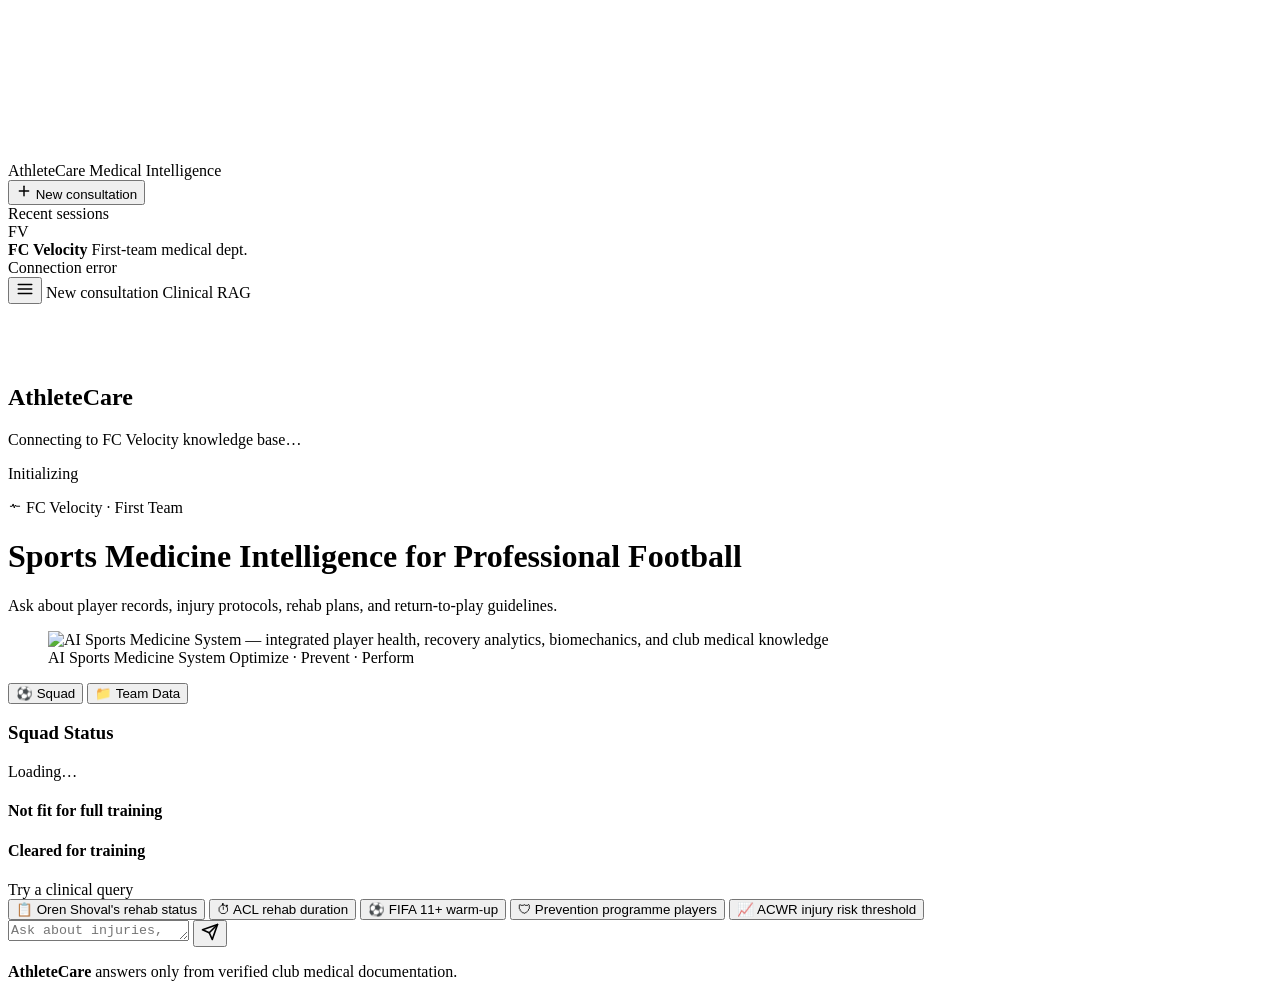
==== commit b1bf1154: "Add dashboard module for FC Velocity insights Introduced a new dashboard module to parse and display" ====
--- a/web/templates/index.html
+++ b/web/templates/index.html
@@ -145,19 +145,63 @@
         </p>
       </div>
 
-      <div class="knowledge-grid" id="knowledgeGrid">
-        <div class="knowledge-card knowledge-card--loading">
-          <div class="knowledge-card-shimmer"></div>
-        </div>
-        <div class="knowledge-card knowledge-card--loading">
-          <div class="knowledge-card-shimmer"></div>
-        </div>
-        <div class="knowledge-card knowledge-card--loading">
-          <div class="knowledge-card-shimmer"></div>
-        </div>
-        <div class="knowledge-card knowledge-card--loading">
-          <div class="knowledge-card-shimmer"></div>
-        </div>
+      <div class="welcome-showcase-row">
+        <figure class="welcome-showcase" aria-label="AI Sports Medicine System">
+          <div class="welcome-showcase-frame">
+            <img
+              src="/static/images/rag_hero.jpg"
+              alt="AI Sports Medicine System — integrated player health, recovery analytics, biomechanics, and club medical knowledge"
+              class="welcome-showcase-img"
+              width="1920"
+              height="1080"
+              loading="eager"
+              decoding="async"
+            />
+          </div>
+          <figcaption class="welcome-showcase-caption">
+            <span class="welcome-showcase-label">AI Sports Medicine System</span>
+            <span class="welcome-showcase-tagline">Optimize · Prevent · Perform</span>
+          </figcaption>
+        </figure>
+
+        <aside class="insight-panel" id="insightPanel" aria-label="Squad status and knowledge library">
+          <div class="insight-panel-tabs" role="tablist">
+            <button type="button" class="insight-tab active" role="tab" aria-selected="true" data-panel="squad" id="tabSquad">
+              <span class="insight-tab-icon" aria-hidden="true">⚽</span>
+              <span class="insight-tab-label">Squad</span>
+            </button>
+            <button type="button" class="insight-tab" role="tab" aria-selected="false" data-panel="library" id="tabLibrary">
+              <span class="insight-tab-icon" aria-hidden="true">📁</span>
+              <span class="insight-tab-label">Team Data</span>
+            </button>
+          </div>
+
+          <div class="insight-panel-body">
+            <section class="insight-section active" id="panelSquad" role="tabpanel" aria-labelledby="tabSquad">
+              <header class="insight-section-head">
+                <h3 class="insight-section-title">Squad Status</h3>
+                <p class="insight-section-meta" id="squadMeta">Loading…</p>
+              </header>
+              <div class="insight-stats" id="squadStats"></div>
+              <div class="insight-block">
+                <h4 class="insight-block-title">Not fit for full training</h4>
+                <ul class="insight-player-list" id="notFitList"></ul>
+              </div>
+              <div class="insight-block insight-block--cleared">
+                <h4 class="insight-block-title">Cleared for training</h4>
+                <ul class="insight-player-list insight-player-list--compact" id="clearedList"></ul>
+              </div>
+            </section>
+
+            <section class="insight-section" id="panelLibrary" role="tabpanel" aria-labelledby="tabLibrary" hidden>
+              <header class="insight-section-head">
+                <h3 class="insight-section-title">Knowledge Library</h3>
+                <p class="insight-section-meta">By medical staff audience</p>
+              </header>
+              <div class="insight-audiences" id="audienceList"></div>
+            </section>
+          </div>
+        </aside>
       </div>
 
       <div class="suggestions-header">Try a clinical query</div>
@@ -224,7 +268,6 @@
 const btnNewChat    = document.getElementById('btnNewChat');
 const btnToggle     = document.getElementById('btnToggleSidebar');
 const topbarTitle   = document.getElementById('topbarTitle');
-const knowledgeGrid = document.getElementById('knowledgeGrid');
 const initOverlay   = document.getElementById('initOverlay');
 const initStatus    = document.getElementById('initStatus');
 const statusDot     = document.getElementById('statusDot');
@@ -252,7 +295,7 @@
       statusText.textContent = STATUS_LABELS.ready;
       clearInterval(statusPollTimer);
       await loadSessions();
-      await loadOverview();
+      await loadDashboard();
     } else {
       const label = d.status?.startsWith('error') ? d.status : STATUS_LABELS.connecting;
       initStatus.textContent = label;
@@ -533,93 +576,124 @@
   document.body.classList.toggle('sidebar-collapsed');
 });
 
-async function loadOverview() {
+/* Insight panel — squad status & document library */
+const insightTabs = document.querySelectorAll('.insight-tab');
+const panelSquad = document.getElementById('panelSquad');
+const panelLibrary = document.getElementById('panelLibrary');
+
+insightTabs.forEach(tab => {
+  tab.addEventListener('click', () => {
+    const target = tab.dataset.panel;
+    insightTabs.forEach(t => {
+      const on = t === tab;
+      t.classList.toggle('active', on);
+      t.setAttribute('aria-selected', on ? 'true' : 'false');
+    });
+    const squadOn = target === 'squad';
+    panelSquad.classList.toggle('active', squadOn);
+    panelSquad.hidden = !squadOn;
+    panelLibrary.classList.toggle('active', !squadOn);
+    panelLibrary.hidden = squadOn;
+  });
+});
+
+document.getElementById('audienceList')?.addEventListener('click', e => {
+  const head = e.target.closest('.insight-audience-head');
+  if (!head) return;
+  const item = head.closest('.insight-audience');
+  if (!item) return;
+  const open = item.classList.toggle('open');
+  head.setAttribute('aria-expanded', open ? 'true' : 'false');
+});
+
+async function loadDashboard() {
   try {
-    const res  = await fetch('/api/overview');
+    const res = await fetch('/api/dashboard');
     const json = await res.json();
-    renderOverview(json.data || {});
+    renderDashboard(json.data || {});
   } catch {
-    knowledgeGrid.innerHTML = '<p class="knowledge-error">Could not load knowledge base overview.</p>';
-  }
-}
-
-function renderOverview(data) {
-  const players = data.players || [];
-  const firstSquad = players.filter(p => p.squad === 'First squad');
-  const reserveSquad = players.filter(p => p.squad === 'Reserve squad');
-  const activeCases = data.active_cases || [];
-  const documents = data.documents || [];
-  const protocols = data.protocols || [];
-
-  const playerTags = players.map(p => {
-    const statusClass = p.status === 'active' ? 'tag-active'
-      : p.status === 'monitoring' ? 'tag-monitor' : '';
-    return `<span class="player-tag ${statusClass}" title="${escHtml(p.position)}">${escHtml(p.name)}</span>`;
+    document.getElementById('squadMeta').textContent = 'Could not load squad data';
+  }
+}
+
+function renderDashboard(data) {
+  const squad = data.squad || {};
+  const audiences = data.audiences || [];
+
+  const meta = document.getElementById('squadMeta');
+  meta.textContent = squad.last_updated
+    ? `Updated ${squad.last_updated} · ${data.club?.name || 'FC Velocity'}`
+    : (data.club?.name || 'FC Velocity');
+
+  const notFit = squad.not_fit || [];
+  const cleared = squad.cleared || [];
+  const clearedCount = squad.cleared_count ?? cleared.length;
+
+  document.getElementById('squadStats').innerHTML = `
+    <div class="insight-stat insight-stat--warn">
+      <span class="insight-stat-value">${notFit.length}</span>
+      <span class="insight-stat-label">Restricted</span>
+    </div>
+    <div class="insight-stat insight-stat--ok">
+      <span class="insight-stat-value">${clearedCount}</span>
+      <span class="insight-stat-label">Cleared</span>
+    </div>
+    <div class="insight-stat">
+      <span class="insight-stat-value">${squad.total_players || 10}</span>
+      <span class="insight-stat-label">Squad</span>
+    </div>`;
+
+  const notFitList = document.getElementById('notFitList');
+  if (!notFit.length) {
+    notFitList.innerHTML = '<li class="insight-player insight-player--none">All players cleared for full training</li>';
+  } else {
+    notFitList.innerHTML = notFit.map(p => {
+      const badge = p.status === 'unavailable' ? 'Unavailable' : 'Modified';
+      const cls = p.status === 'unavailable' ? 'badge-unavailable' : 'badge-modified';
+      return `<li class="insight-player">
+        <div class="insight-player-top">
+          <span class="insight-player-name">${escHtml(p.name)}</span>
+          <span class="insight-player-badge ${cls}">${badge}</span>
+        </div>
+        <p class="insight-player-detail">${escHtml(p.detail)}</p>
+      </li>`;
+    }).join('');
+  }
+
+  const clearedList = document.getElementById('clearedList');
+  const clearedPreview = cleared.slice(0, 6);
+  const more = cleared.length > 6 ? `<li class="insight-player insight-player--more">+${cleared.length - 6} more cleared</li>` : '';
+  clearedList.innerHTML = clearedPreview.map(p =>
+    `<li class="insight-player insight-player--cleared">
+      <span class="insight-player-name">${escHtml(p.name)}</span>
+    </li>`
+  ).join('') + more;
+
+  document.getElementById('audienceList').innerHTML = audiences.map((aud, i) => {
+    const docs = (aud.documents || []).filter(d => d.available);
+    const docItems = docs.map(d =>
+      `<li class="insight-doc">
+        <span class="insight-doc-title">${escHtml(d.title)}</span>
+        <span class="insight-doc-desc">${escHtml(d.desc)}</span>
+      </li>`
+    ).join('');
+    const open = i === 0 ? ' open' : '';
+    const expanded = i === 0 ? 'true' : 'false';
+    return `<div class="insight-audience${open}">
+      <button type="button" class="insight-audience-head" aria-expanded="${expanded}">
+        <span class="insight-audience-icon" aria-hidden="true">${aud.icon}</span>
+        <span class="insight-audience-info">
+          <span class="insight-audience-role">${escHtml(aud.role)}</span>
+          <span class="insight-audience-lead">${escHtml(aud.lead)}</span>
+        </span>
+        <span class="insight-audience-count">${docs.length}</span>
+        <svg class="insight-chevron" width="14" height="14" viewBox="0 0 24 24" fill="none" stroke="currentColor" stroke-width="2.2" aria-hidden="true"><polyline points="6 9 12 15 18 9"/></svg>
+      </button>
+      <ul class="insight-doc-list">${docItems}</ul>
+    </div>`;
   }).join('');
-
-  const activeHtml = activeCases.length
-    ? activeCases.map(p => `
-        <li class="active-case">
-          <span class="active-case-name">${escHtml(p.name)}</span>
-          <span class="active-case-meta">${escHtml(p.position)} · ${escHtml(p.status_label)}</span>
-        </li>`).join('')
-    : '<li class="active-case active-case--none">No active injury cases on file</li>';
-
-  const docItems = documents.map(d => `
-    <li class="doc-item">
-      <span class="doc-item-title">${escHtml(d.title)}</span>
-      <span class="doc-item-desc">${escHtml(d.description)}</span>
-    </li>`).join('');
-
-  const protocolItems = protocols.map(p =>
-    `<li class="protocol-item">${escHtml(p)}</li>`
-  ).join('');
-
-  knowledgeGrid.innerHTML = `
-    <article class="knowledge-card knowledge-card--squad">
-      <div class="knowledge-card-head">
-        <div class="knowledge-card-icon">👥</div>
-        <div>
-          <h3 class="knowledge-card-title">${data.player_count || 0} Squad Players</h3>
-          <p class="knowledge-card-sub">${escHtml(data.club?.name || 'FC Velocity')} · ${firstSquad.length} first team · ${reserveSquad.length} reserve</p>
-        </div>
-      </div>
-      <div class="player-tags">${playerTags}</div>
-    </article>
-
-    <article class="knowledge-card knowledge-card--clinical">
-      <div class="knowledge-card-head">
-        <div class="knowledge-card-icon">🩺</div>
-        <div>
-          <h3 class="knowledge-card-title">${activeCases.length} Active Medical Cases</h3>
-          <p class="knowledge-card-sub">Current injuries and load-managed players</p>
-        </div>
-      </div>
-      <ul class="active-case-list">${activeHtml}</ul>
-    </article>
-
-    <article class="knowledge-card knowledge-card--library">
-      <div class="knowledge-card-head">
-        <div class="knowledge-card-icon">📚</div>
-        <div>
-          <h3 class="knowledge-card-title">${data.document_count || 0} Clinical Documents</h3>
-          <p class="knowledge-card-sub">Indexed in the AthleteCare knowledge base</p>
-        </div>
-      </div>
-      <ul class="doc-list">${docItems}</ul>
-    </article>
-
-    <article class="knowledge-card knowledge-card--protocols">
-      <div class="knowledge-card-head">
-        <div class="knowledge-card-icon">📋</div>
-        <div>
-          <h3 class="knowledge-card-title">${data.protocol_count || 0} Treatment & Prevention Protocols</h3>
-          <p class="knowledge-card-sub">${data.protocol_doc_count || 0} dedicated protocol documents</p>
-        </div>
-      </div>
-      <ul class="protocol-list">${protocolItems}</ul>
-    </article>`;
-}
+}
+
 </script>
 </body>
 </html>
